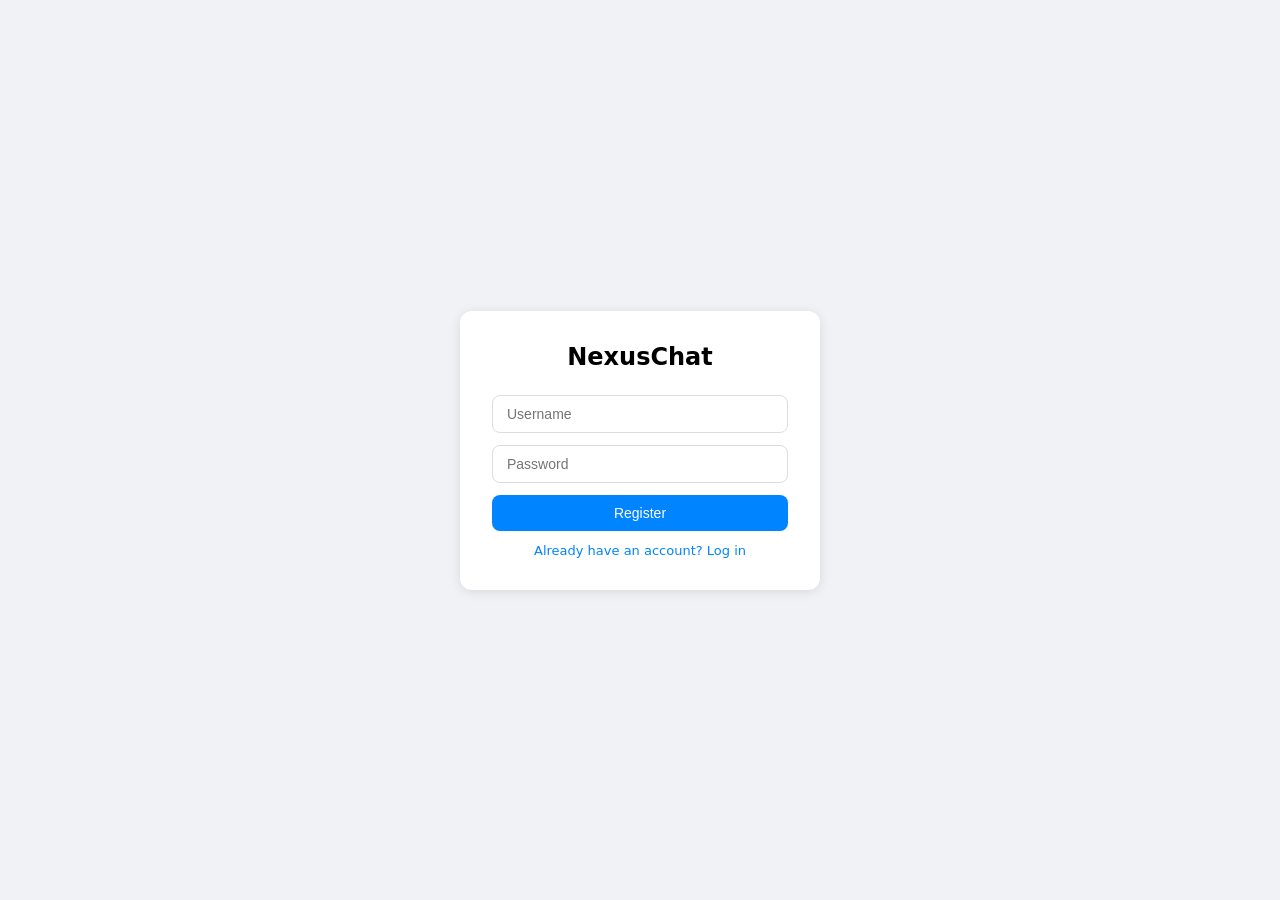
==== gateway/app/static/index.html @ dea80891 "feat: initial NexusChat distributed chat platform Core services: gateway, auth-service, chat-service" ====
<!DOCTYPE html>
<html lang="en">
<head>
<meta charset="UTF-8">
<meta name="viewport" content="width=device-width, initial-scale=1.0">
<title>NexusChat</title>
<style>
  * { box-sizing: border-box; margin: 0; padding: 0; }
  body { font-family: -apple-system, system-ui, sans-serif; background: #f0f2f5; height: 100vh; }
  .hidden { display: none !important; }
  #app { display: flex; height: 100vh; }
  #sidebar { width: 300px; background: #fff; border-right: 1px solid #ddd; display: flex; flex-direction: column; }
  #sidebar-header { padding: 16px; border-bottom: 1px solid #ddd; display: flex; justify-content: space-between; align-items: center; }
  #sidebar-header h2 { font-size: 16px; }
  #chat-list { flex: 1; overflow-y: auto; padding: 8px; }
  .chat-item { padding: 12px; border-radius: 8px; cursor: pointer; margin-bottom: 4px; }
  .chat-item:hover { background: #f0f2f5; }
  .chat-item.active { background: #e3f2fd; }
  #main { flex: 1; display: flex; flex-direction: column; }
  #main-placeholder { flex: 1; display: flex; align-items: center; justify-content: center; color: #888; }
  #chat-header { padding: 16px; border-bottom: 1px solid #ddd; background: #fff; font-weight: 600; }
  #messages { flex: 1; overflow-y: auto; padding: 16px; display: flex; flex-direction: column; gap: 8px; }
  .msg { max-width: 70%; padding: 8px 12px; border-radius: 12px; font-size: 14px; line-height: 1.4; }
  .msg.own { align-self: flex-end; background: #0084ff; color: #fff; border-bottom-right-radius: 4px; }
  .msg.other { align-self: flex-start; background: #e4e6eb; border-bottom-left-radius: 4px; }
  .msg .sender { font-size: 11px; font-weight: 600; margin-bottom: 2px; }
  .msg.own .sender { color: rgba(255,255,255,0.8); }
  .msg .time { font-size: 10px; color: #888; text-align: right; margin-top: 2px; }
  .msg.own .time { color: rgba(255,255,255,0.7); }
  #input-area { padding: 12px 16px; background: #fff; border-top: 1px solid #ddd; display: flex; gap: 8px; }
  #input-area input { flex: 1; padding: 10px 14px; border: 1px solid #ddd; border-radius: 20px; outline: none; font-size: 14px; }
  #input-area input:focus { border-color: #0084ff; }
  #input-area button { padding: 10px 20px; border: none; border-radius: 20px; background: #0084ff; color: #fff; cursor: pointer; font-size: 14px; }
  #input-area button:hover { background: #0073e6; }
  #auth { display: flex; align-items: center; justify-content: center; height: 100vh; }
  #auth-box { background: #fff; padding: 32px; border-radius: 12px; box-shadow: 0 2px 12px rgba(0,0,0,0.1); width: 360px; }
  #auth-box h1 { text-align: center; margin-bottom: 24px; font-size: 24px; }
  #auth-box input { width: 100%; padding: 10px 14px; margin-bottom: 12px; border: 1px solid #ddd; border-radius: 8px; font-size: 14px; }
  #auth-box input:focus { border-color: #0084ff; outline: none; }
  #auth-box button { width: 100%; padding: 10px; border: none; border-radius: 8px; background: #0084ff; color: #fff; font-size: 14px; cursor: pointer; }
  #auth-box button:hover { background: #0073e6; }
  #auth-box .toggle { text-align: center; margin-top: 12px; color: #0084ff; cursor: pointer; font-size: 13px; }
  #auth-box .error { color: #e74c3c; font-size: 13px; margin-bottom: 8px; text-align: center; }
  #new-chat-form { padding: 12px 16px; border-bottom: 1px solid #ddd; display: flex; gap: 8px; }
  #new-chat-form input { flex: 1; padding: 8px 12px; border: 1px solid #ddd; border-radius: 8px; font-size: 13px; }
  #new-chat-form button { padding: 8px 12px; border: none; border-radius: 8px; background: #0084ff; color: #fff; cursor: pointer; font-size: 13px; }
  #user-info { display: flex; align-items: center; gap: 8px; }
  #username-display { font-size: 13px; color: #555; }
  #logout-btn { padding: 4px 8px; border: 1px solid #ddd; border-radius: 4px; background: #fff; cursor: pointer; font-size: 12px; }
</style>
</head>
<body>
<div id="auth">
  <div id="auth-box">
    <h1>NexusChat</h1>
    <div id="auth-error" class="error"></div>
    <input id="auth-username" placeholder="Username" autocomplete="off">
    <input id="auth-password" type="password" placeholder="Password">
    <button id="auth-btn">Register</button>
    <div class="toggle" id="auth-toggle">Already have an account? Log in</div>
  </div>
</div>

<div id="app" class="hidden">
  <div id="sidebar">
    <div id="sidebar-header">
      <h2>Chats</h2>
      <div id="user-info">
        <span id="username-display"></span>
        <button id="logout-btn">Logout</button>
      </div>
    </div>
    <div id="new-chat-form">
      <input id="new-chat-name" placeholder="New chat name">
      <button id="create-chat-btn">Create</button>
    </div>
    <div id="chat-list"></div>
  </div>
  <div id="main">
    <div id="main-placeholder">Select a chat to start messaging</div>
    <div id="chat-header" class="hidden"></div>
    <div id="messages" class="hidden"></div>
    <div id="input-area" class="hidden">
      <input id="msg-input" placeholder="Type a message...">
      <button id="send-btn">Send</button>
    </div>
  </div>
</div>

<script>
const API = `http://${location.hostname}:8080/api`;
const WS = `ws://${location.hostname}:8080/api`;

let token = localStorage.getItem("token");
let currentUser = null;
let currentChatId = null;
let ws = null;
let chats = {};

function showAuth() { document.getElementById("auth").classList.remove("hidden"); document.getElementById("app").classList.add("hidden"); }
function showApp() { document.getElementById("auth").classList.add("hidden"); document.getElementById("app").classList.remove("hidden"); }

if (token) { showApp(); loadChats(); }

document.getElementById("auth-toggle").addEventListener("click", () => {
  const btn = document.getElementById("auth-btn");
  const toggle = document.getElementById("auth-toggle");
  const isRegister = btn.textContent === "Register";
  btn.textContent = isRegister ? "Log In" : "Register";
  toggle.textContent = isRegister ? "Don't have an account? Register" : "Already have an account? Log in";
});

document.getElementById("auth-btn").addEventListener("click", async () => {
  const username = document.getElementById("auth-username").value.trim();
  const password = document.getElementById("auth-password").value;
  const isRegister = document.getElementById("auth-btn").textContent === "Register";
  const endpoint = isRegister ? "/auth/register" : "/auth/login";
  const errEl = document.getElementById("auth-error");
  errEl.textContent = "";
  if (!username || !password) { errEl.textContent = "Please fill in all fields"; return; }
  try {
    const res = await fetch(`${API}${endpoint}`, {
      method: "POST", headers: {"Content-Type": "application/json"},
      body: JSON.stringify({username, password}),
    });
    const data = await res.json();
    if (!res.ok) { errEl.textContent = data.detail || "Error"; return; }
    token = data.access_token;
    localStorage.setItem("token", token);
    currentUser = username;
    showApp();
    loadChats();
  } catch (e) { errEl.textContent = "Connection error"; }
});

document.getElementById("logout-btn").addEventListener("click", () => {
  token = null; currentUser = null; currentChatId = null;
  localStorage.removeItem("token");
  if (ws) { ws.close(); ws = null; }
  showAuth();
});

document.getElementById("create-chat-btn").addEventListener("click", async () => {
  const name = document.getElementById("new-chat-name").value.trim();
  if (!name) return;
  try {
    const res = await fetch(`${API}/chats`, {
      method: "POST", headers: {"Content-Type": "application/json", "Authorization": `Bearer ${token}`},
      body: JSON.stringify({name}),
    });
    if (!res.ok) return;
    const chat = await res.json();
    document.getElementById("new-chat-name").value = "";
    loadChats();
    selectChat(chat.id);
  } catch (e) {}
});

async function loadChats() {
  try {
    const res = await fetch(`${API}/chats`, { headers: {"Authorization": `Bearer ${token}`} });
    if (!res.ok) { if (res.status === 401) { showAuth(); } return; }
    const list = await res.json();
    const container = document.getElementById("chat-list");
    container.innerHTML = "";
    chats = {};
    for (const c of list) {
      chats[c.id] = c;
      const el = document.createElement("div");
      el.className = "chat-item" + (c.id === currentChatId ? " active" : "");
      el.textContent = c.name;
      el.dataset.id = c.id;
      el.addEventListener("click", () => selectChat(c.id));
      container.appendChild(el);
    }
  } catch (e) {}
}

async function selectChat(chatId) {
  if (ws) { ws.close(); ws = null; }
  currentChatId = chatId;
  document.querySelectorAll(".chat-item").forEach(el => el.classList.toggle("active", el.dataset.id === chatId));
  const chat = chats[chatId];
  document.getElementById("chat-header").textContent = chat ? chat.name : "";
  document.getElementById("chat-header").classList.remove("hidden");
  document.getElementById("main-placeholder").classList.add("hidden");
  document.getElementById("messages").classList.remove("hidden");
  document.getElementById("input-area").classList.remove("hidden");
  document.getElementById("messages").innerHTML = "";
  document.getElementById("msg-input").value = "";
  // Load history
  try {
    const res = await fetch(`${API}/chats/${chatId}/messages`, { headers: {"Authorization": `Bearer ${token}`} });
    if (res.ok) {
      const msgs = await res.json();
      for (const m of msgs) appendMessage(m, false);
      scrollToBottom();
    }
  } catch (e) {}
  // Connect WebSocket
  connectWs(chatId);
}

function connectWs(chatId) {
  ws = new WebSocket(`${WS}/ws/${chatId}?token=${token}`);
  ws.onmessage = (event) => {
    const data = JSON.parse(event.data);
    if (data.chat_id === currentChatId) { appendMessage(data, true); scrollToBottom(); }
  };
  ws.onclose = () => { if (currentChatId === chatId) setTimeout(() => connectWs(chatId), 1000); };
}

function appendMessage(m, isNew) {
  const container = document.getElementById("messages");
  const el = document.createElement("div");
  const isOwn = m.sender_id === getUserFromToken();
  el.className = `msg ${isOwn ? "own" : "other"}`;
  const time = new Date(m.sent_at).toLocaleTimeString([], {hour: "2-digit", minute: "2-digit"});
  el.innerHTML = `<div class="sender">${isOwn ? "You" : m.sender_username}</div>${escapeHtml(m.body)}<div class="time">${time}</div>`;
  container.appendChild(el);
}

function getUserFromToken() {
  if (!token) return null;
  try { return JSON.parse(atob(token.split(".")[1])).sub; } catch { return null; }
}

function scrollToBottom() {
  const el = document.getElementById("messages");
  el.scrollTop = el.scrollHeight;
}

document.getElementById("send-btn").addEventListener("click", sendMessage);
document.getElementById("msg-input").addEventListener("keydown", (e) => { if (e.key === "Enter") sendMessage(); });

function sendMessage() {
  const input = document.getElementById("msg-input");
  const body = input.value.trim();
  if (!body || !ws || ws.readyState !== WebSocket.OPEN) return;
  ws.send(JSON.stringify({body}));
  input.value = "";
}

function escapeHtml(text) {
  const d = document.createElement("div");
  d.textContent = text;
  return d.innerHTML;
}
</script>
</body>
</html>
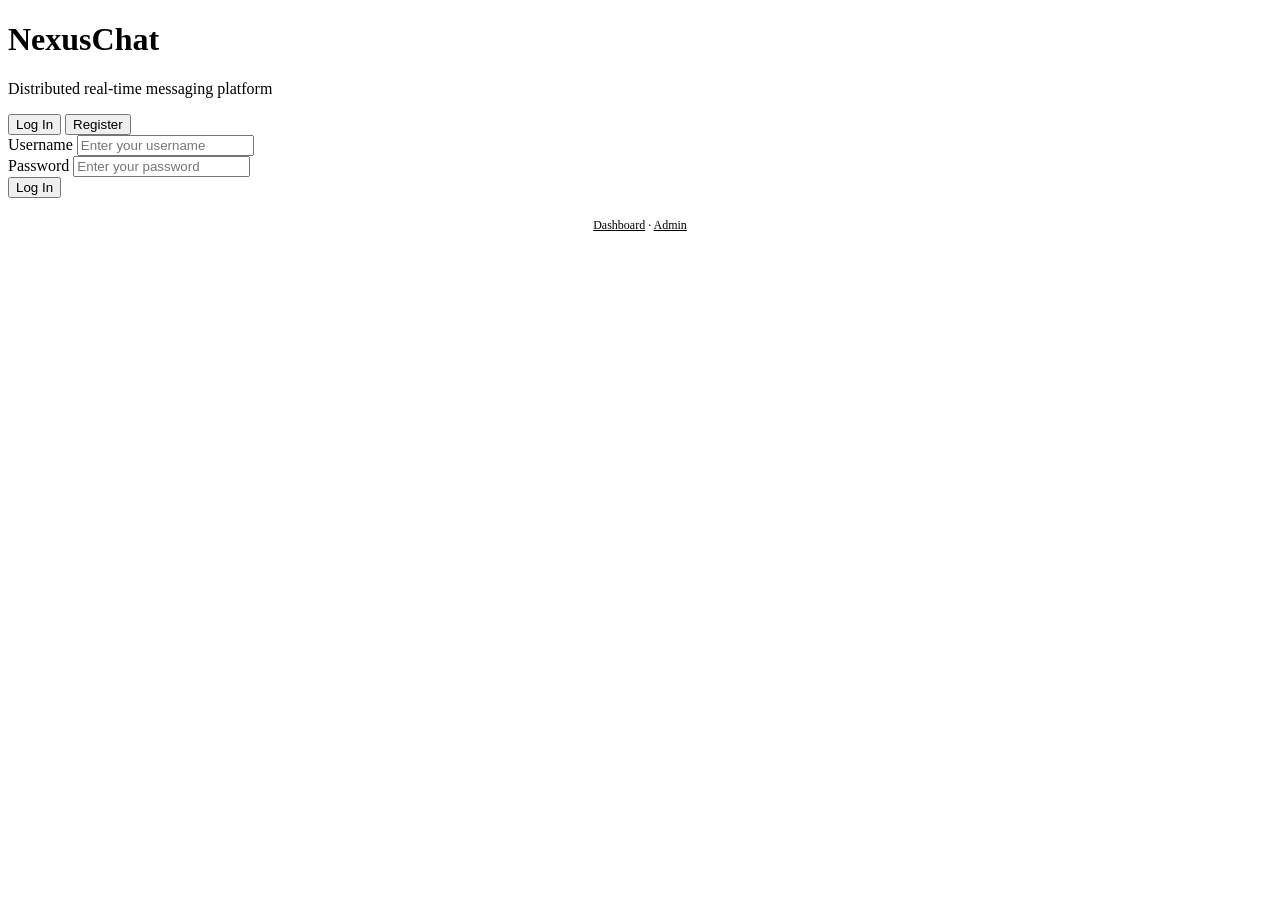
==== commit 9f50359b: "Phase 7: polished web UI + bug fixes - New professional UI at gateway ports: /, /chat, /dashboard, /" ====
--- a/gateway/app/static/index.html
+++ b/gateway/app/static/index.html
@@ -1,251 +1,107 @@
 <!DOCTYPE html>
 <html lang="en">
 <head>
-<meta charset="UTF-8">
-<meta name="viewport" content="width=device-width, initial-scale=1.0">
-<title>NexusChat</title>
-<style>
-  * { box-sizing: border-box; margin: 0; padding: 0; }
-  body { font-family: -apple-system, system-ui, sans-serif; background: #f0f2f5; height: 100vh; }
-  .hidden { display: none !important; }
-  #app { display: flex; height: 100vh; }
-  #sidebar { width: 300px; background: #fff; border-right: 1px solid #ddd; display: flex; flex-direction: column; }
-  #sidebar-header { padding: 16px; border-bottom: 1px solid #ddd; display: flex; justify-content: space-between; align-items: center; }
-  #sidebar-header h2 { font-size: 16px; }
-  #chat-list { flex: 1; overflow-y: auto; padding: 8px; }
-  .chat-item { padding: 12px; border-radius: 8px; cursor: pointer; margin-bottom: 4px; }
-  .chat-item:hover { background: #f0f2f5; }
-  .chat-item.active { background: #e3f2fd; }
-  #main { flex: 1; display: flex; flex-direction: column; }
-  #main-placeholder { flex: 1; display: flex; align-items: center; justify-content: center; color: #888; }
-  #chat-header { padding: 16px; border-bottom: 1px solid #ddd; background: #fff; font-weight: 600; }
-  #messages { flex: 1; overflow-y: auto; padding: 16px; display: flex; flex-direction: column; gap: 8px; }
-  .msg { max-width: 70%; padding: 8px 12px; border-radius: 12px; font-size: 14px; line-height: 1.4; }
-  .msg.own { align-self: flex-end; background: #0084ff; color: #fff; border-bottom-right-radius: 4px; }
-  .msg.other { align-self: flex-start; background: #e4e6eb; border-bottom-left-radius: 4px; }
-  .msg .sender { font-size: 11px; font-weight: 600; margin-bottom: 2px; }
-  .msg.own .sender { color: rgba(255,255,255,0.8); }
-  .msg .time { font-size: 10px; color: #888; text-align: right; margin-top: 2px; }
-  .msg.own .time { color: rgba(255,255,255,0.7); }
-  #input-area { padding: 12px 16px; background: #fff; border-top: 1px solid #ddd; display: flex; gap: 8px; }
-  #input-area input { flex: 1; padding: 10px 14px; border: 1px solid #ddd; border-radius: 20px; outline: none; font-size: 14px; }
-  #input-area input:focus { border-color: #0084ff; }
-  #input-area button { padding: 10px 20px; border: none; border-radius: 20px; background: #0084ff; color: #fff; cursor: pointer; font-size: 14px; }
-  #input-area button:hover { background: #0073e6; }
-  #auth { display: flex; align-items: center; justify-content: center; height: 100vh; }
-  #auth-box { background: #fff; padding: 32px; border-radius: 12px; box-shadow: 0 2px 12px rgba(0,0,0,0.1); width: 360px; }
-  #auth-box h1 { text-align: center; margin-bottom: 24px; font-size: 24px; }
-  #auth-box input { width: 100%; padding: 10px 14px; margin-bottom: 12px; border: 1px solid #ddd; border-radius: 8px; font-size: 14px; }
-  #auth-box input:focus { border-color: #0084ff; outline: none; }
-  #auth-box button { width: 100%; padding: 10px; border: none; border-radius: 8px; background: #0084ff; color: #fff; font-size: 14px; cursor: pointer; }
-  #auth-box button:hover { background: #0073e6; }
-  #auth-box .toggle { text-align: center; margin-top: 12px; color: #0084ff; cursor: pointer; font-size: 13px; }
-  #auth-box .error { color: #e74c3c; font-size: 13px; margin-bottom: 8px; text-align: center; }
-  #new-chat-form { padding: 12px 16px; border-bottom: 1px solid #ddd; display: flex; gap: 8px; }
-  #new-chat-form input { flex: 1; padding: 8px 12px; border: 1px solid #ddd; border-radius: 8px; font-size: 13px; }
-  #new-chat-form button { padding: 8px 12px; border: none; border-radius: 8px; background: #0084ff; color: #fff; cursor: pointer; font-size: 13px; }
-  #user-info { display: flex; align-items: center; gap: 8px; }
-  #username-display { font-size: 13px; color: #555; }
-  #logout-btn { padding: 4px 8px; border: 1px solid #ddd; border-radius: 4px; background: #fff; cursor: pointer; font-size: 12px; }
-</style>
+  <meta charset="UTF-8">
+  <meta name="viewport" content="width=device-width, initial-scale=1.0">
+  <title>NexusChat — Login</title>
+  <link rel="stylesheet" href="/static/css/style.css">
 </head>
 <body>
-<div id="auth">
-  <div id="auth-box">
-    <h1>NexusChat</h1>
-    <div id="auth-error" class="error"></div>
-    <input id="auth-username" placeholder="Username" autocomplete="off">
-    <input id="auth-password" type="password" placeholder="Password">
-    <button id="auth-btn">Register</button>
-    <div class="toggle" id="auth-toggle">Already have an account? Log in</div>
-  </div>
-</div>
+  <div class="auth-page">
+    <div class="auth-card">
+      <h1>NexusChat</h1>
+      <p class="subtitle">Distributed real-time messaging platform</p>
 
-<div id="app" class="hidden">
-  <div id="sidebar">
-    <div id="sidebar-header">
-      <h2>Chats</h2>
-      <div id="user-info">
-        <span id="username-display"></span>
-        <button id="logout-btn">Logout</button>
+      <div class="auth-tabs">
+        <button class="auth-tab active" data-tab="login">Log In</button>
+        <button class="auth-tab" data-tab="register">Register</button>
       </div>
-    </div>
-    <div id="new-chat-form">
-      <input id="new-chat-name" placeholder="New chat name">
-      <button id="create-chat-btn">Create</button>
-    </div>
-    <div id="chat-list"></div>
-  </div>
-  <div id="main">
-    <div id="main-placeholder">Select a chat to start messaging</div>
-    <div id="chat-header" class="hidden"></div>
-    <div id="messages" class="hidden"></div>
-    <div id="input-area" class="hidden">
-      <input id="msg-input" placeholder="Type a message...">
-      <button id="send-btn">Send</button>
+
+      <div id="errorMsg" class="error-msg"></div>
+
+      <form id="authForm" autocomplete="off">
+        <div class="form-group">
+          <label for="username">Username</label>
+          <input id="username" type="text" placeholder="Enter your username" required minlength="3" maxlength="50">
+        </div>
+        <div class="form-group">
+          <label for="password">Password</label>
+          <input id="password" type="password" placeholder="Enter your password" required minlength="6">
+        </div>
+        <button type="submit" class="btn btn-primary" id="authSubmit">Log In</button>
+      </form>
+
+      <p style="text-align:center;margin-top:20px;font-size:12px;color:var(--gray-400)">
+        <a href="/dashboard" style="color:var(--gray-400)">Dashboard</a>
+        &middot;
+        <a href="/admin" style="color:var(--gray-400)">Admin</a>
+      </p>
     </div>
   </div>
-</div>
 
-<script>
-const API = `http://${location.hostname}:8080/api`;
-const WS = `ws://${location.hostname}:8080/api`;
+  <script src="/static/js/api.js"></script>
+  <script>
+    const tabs = document.querySelectorAll(".auth-tab");
+    const submitBtn = document.getElementById("authSubmit");
+    const errorMsg = document.getElementById("errorMsg");
+    const form = document.getElementById("authForm");
 
-let token = localStorage.getItem("token");
-let currentUser = null;
-let currentChatId = null;
-let ws = null;
-let chats = {};
+    let mode = "login";
 
-function showAuth() { document.getElementById("auth").classList.remove("hidden"); document.getElementById("app").classList.add("hidden"); }
-function showApp() { document.getElementById("auth").classList.add("hidden"); document.getElementById("app").classList.remove("hidden"); }
+    if (getToken()) {
+      window.location.href = "/chat";
+    }
 
-if (token) { showApp(); loadChats(); }
+    tabs.forEach(t => {
+      t.addEventListener("click", () => {
+        tabs.forEach(x => x.classList.remove("active"));
+        t.classList.add("active");
+        mode = t.dataset.tab;
+        submitBtn.textContent = mode === "login" ? "Log In" : "Register";
+        errorMsg.classList.remove("show");
+      });
+    });
 
-document.getElementById("auth-toggle").addEventListener("click", () => {
-  const btn = document.getElementById("auth-btn");
-  const toggle = document.getElementById("auth-toggle");
-  const isRegister = btn.textContent === "Register";
-  btn.textContent = isRegister ? "Log In" : "Register";
-  toggle.textContent = isRegister ? "Don't have an account? Register" : "Already have an account? Log in";
-});
+    form.addEventListener("submit", async (e) => {
+      e.preventDefault();
+      errorMsg.classList.remove("show");
+      submitBtn.disabled = true;
+      submitBtn.textContent = "Please wait...";
 
-document.getElementById("auth-btn").addEventListener("click", async () => {
-  const username = document.getElementById("auth-username").value.trim();
-  const password = document.getElementById("auth-password").value;
-  const isRegister = document.getElementById("auth-btn").textContent === "Register";
-  const endpoint = isRegister ? "/auth/register" : "/auth/login";
-  const errEl = document.getElementById("auth-error");
-  errEl.textContent = "";
-  if (!username || !password) { errEl.textContent = "Please fill in all fields"; return; }
-  try {
-    const res = await fetch(`${API}${endpoint}`, {
-      method: "POST", headers: {"Content-Type": "application/json"},
-      body: JSON.stringify({username, password}),
+      const username = document.getElementById("username").value.trim();
+      const password = document.getElementById("password").value;
+
+      try {
+        const endpoint = mode === "login" ? "/login" : "/register";
+        const data = await api("POST", endpoint, { username, password });
+        if (!data) {
+          showError("Invalid credentials. Please try again.");
+          return;
+        }
+        if (data.access_token) {
+          setToken(data.access_token);
+          const payload = parseJwt(data.access_token);
+          if (payload && payload.sub) {
+            setUser({ id: payload.sub });
+          }
+          window.location.href = "/chat";
+        } else if (data.detail) {
+          showError(data.detail);
+        } else {
+          showError("Something went wrong. Please try again.");
+        }
+      } catch (err) {
+        showError("Network error. Is the server running?");
+      } finally {
+        submitBtn.disabled = false;
+        submitBtn.textContent = mode === "login" ? "Log In" : "Register";
+      }
     });
-    const data = await res.json();
-    if (!res.ok) { errEl.textContent = data.detail || "Error"; return; }
-    token = data.access_token;
-    localStorage.setItem("token", token);
-    currentUser = username;
-    showApp();
-    loadChats();
-  } catch (e) { errEl.textContent = "Connection error"; }
-});
 
-document.getElementById("logout-btn").addEventListener("click", () => {
-  token = null; currentUser = null; currentChatId = null;
-  localStorage.removeItem("token");
-  if (ws) { ws.close(); ws = null; }
-  showAuth();
-});
-
-document.getElementById("create-chat-btn").addEventListener("click", async () => {
-  const name = document.getElementById("new-chat-name").value.trim();
-  if (!name) return;
-  try {
-    const res = await fetch(`${API}/chats`, {
-      method: "POST", headers: {"Content-Type": "application/json", "Authorization": `Bearer ${token}`},
-      body: JSON.stringify({name}),
-    });
-    if (!res.ok) return;
-    const chat = await res.json();
-    document.getElementById("new-chat-name").value = "";
-    loadChats();
-    selectChat(chat.id);
-  } catch (e) {}
-});
-
-async function loadChats() {
-  try {
-    const res = await fetch(`${API}/chats`, { headers: {"Authorization": `Bearer ${token}`} });
-    if (!res.ok) { if (res.status === 401) { showAuth(); } return; }
-    const list = await res.json();
-    const container = document.getElementById("chat-list");
-    container.innerHTML = "";
-    chats = {};
-    for (const c of list) {
-      chats[c.id] = c;
-      const el = document.createElement("div");
-      el.className = "chat-item" + (c.id === currentChatId ? " active" : "");
-      el.textContent = c.name;
-      el.dataset.id = c.id;
-      el.addEventListener("click", () => selectChat(c.id));
-      container.appendChild(el);
+    function showError(msg) {
+      errorMsg.textContent = msg;
+      errorMsg.classList.add("show");
     }
-  } catch (e) {}
-}
-
-async function selectChat(chatId) {
-  if (ws) { ws.close(); ws = null; }
-  currentChatId = chatId;
-  document.querySelectorAll(".chat-item").forEach(el => el.classList.toggle("active", el.dataset.id === chatId));
-  const chat = chats[chatId];
-  document.getElementById("chat-header").textContent = chat ? chat.name : "";
-  document.getElementById("chat-header").classList.remove("hidden");
-  document.getElementById("main-placeholder").classList.add("hidden");
-  document.getElementById("messages").classList.remove("hidden");
-  document.getElementById("input-area").classList.remove("hidden");
-  document.getElementById("messages").innerHTML = "";
-  document.getElementById("msg-input").value = "";
-  // Load history
-  try {
-    const res = await fetch(`${API}/chats/${chatId}/messages`, { headers: {"Authorization": `Bearer ${token}`} });
-    if (res.ok) {
-      const msgs = await res.json();
-      for (const m of msgs) appendMessage(m, false);
-      scrollToBottom();
-    }
-  } catch (e) {}
-  // Connect WebSocket
-  connectWs(chatId);
-}
-
-function connectWs(chatId) {
-  ws = new WebSocket(`${WS}/ws/${chatId}?token=${token}`);
-  ws.onmessage = (event) => {
-    const data = JSON.parse(event.data);
-    if (data.chat_id === currentChatId) { appendMessage(data, true); scrollToBottom(); }
-  };
-  ws.onclose = () => { if (currentChatId === chatId) setTimeout(() => connectWs(chatId), 1000); };
-}
-
-function appendMessage(m, isNew) {
-  const container = document.getElementById("messages");
-  const el = document.createElement("div");
-  const isOwn = m.sender_id === getUserFromToken();
-  el.className = `msg ${isOwn ? "own" : "other"}`;
-  const time = new Date(m.sent_at).toLocaleTimeString([], {hour: "2-digit", minute: "2-digit"});
-  el.innerHTML = `<div class="sender">${isOwn ? "You" : m.sender_username}</div>${escapeHtml(m.body)}<div class="time">${time}</div>`;
-  container.appendChild(el);
-}
-
-function getUserFromToken() {
-  if (!token) return null;
-  try { return JSON.parse(atob(token.split(".")[1])).sub; } catch { return null; }
-}
-
-function scrollToBottom() {
-  const el = document.getElementById("messages");
-  el.scrollTop = el.scrollHeight;
-}
-
-document.getElementById("send-btn").addEventListener("click", sendMessage);
-document.getElementById("msg-input").addEventListener("keydown", (e) => { if (e.key === "Enter") sendMessage(); });
-
-function sendMessage() {
-  const input = document.getElementById("msg-input");
-  const body = input.value.trim();
-  if (!body || !ws || ws.readyState !== WebSocket.OPEN) return;
-  ws.send(JSON.stringify({body}));
-  input.value = "";
-}
-
-function escapeHtml(text) {
-  const d = document.createElement("div");
-  d.textContent = text;
-  return d.innerHTML;
-}
-</script>
+  </script>
 </body>
 </html>
